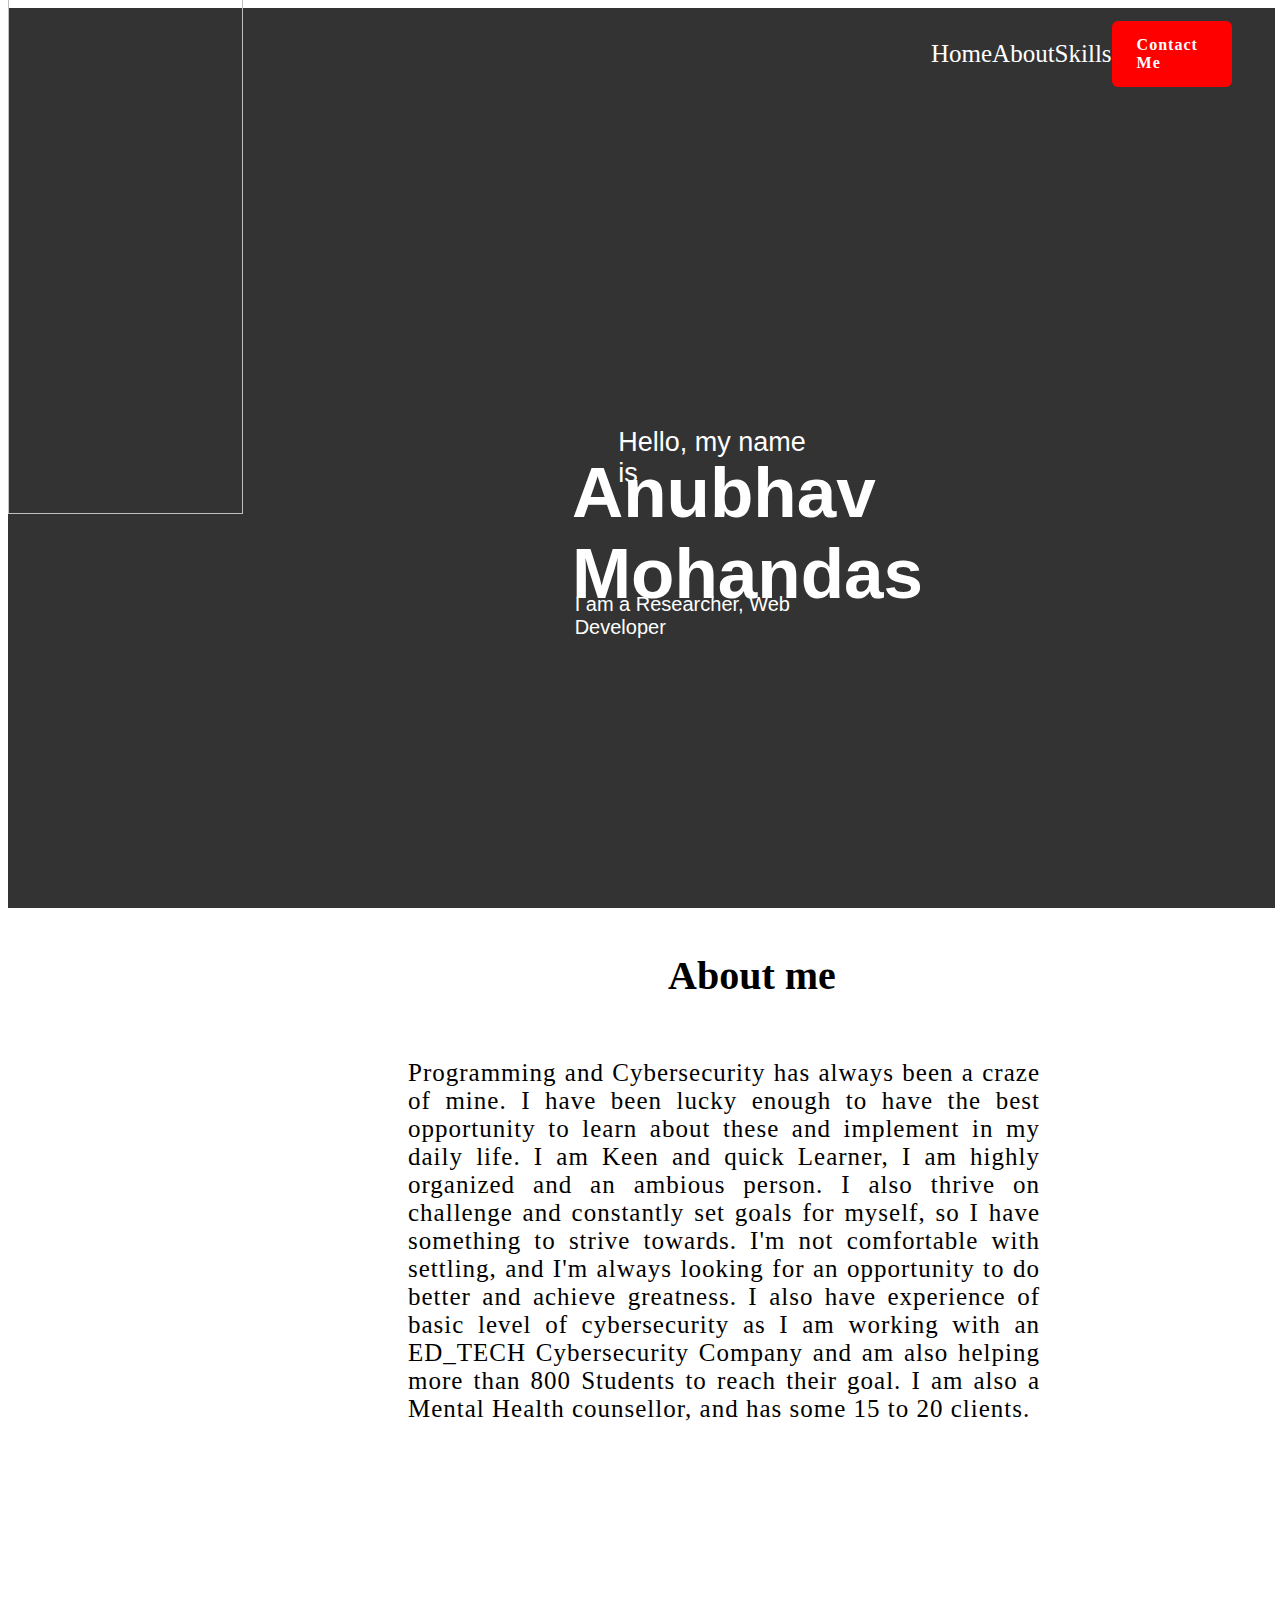
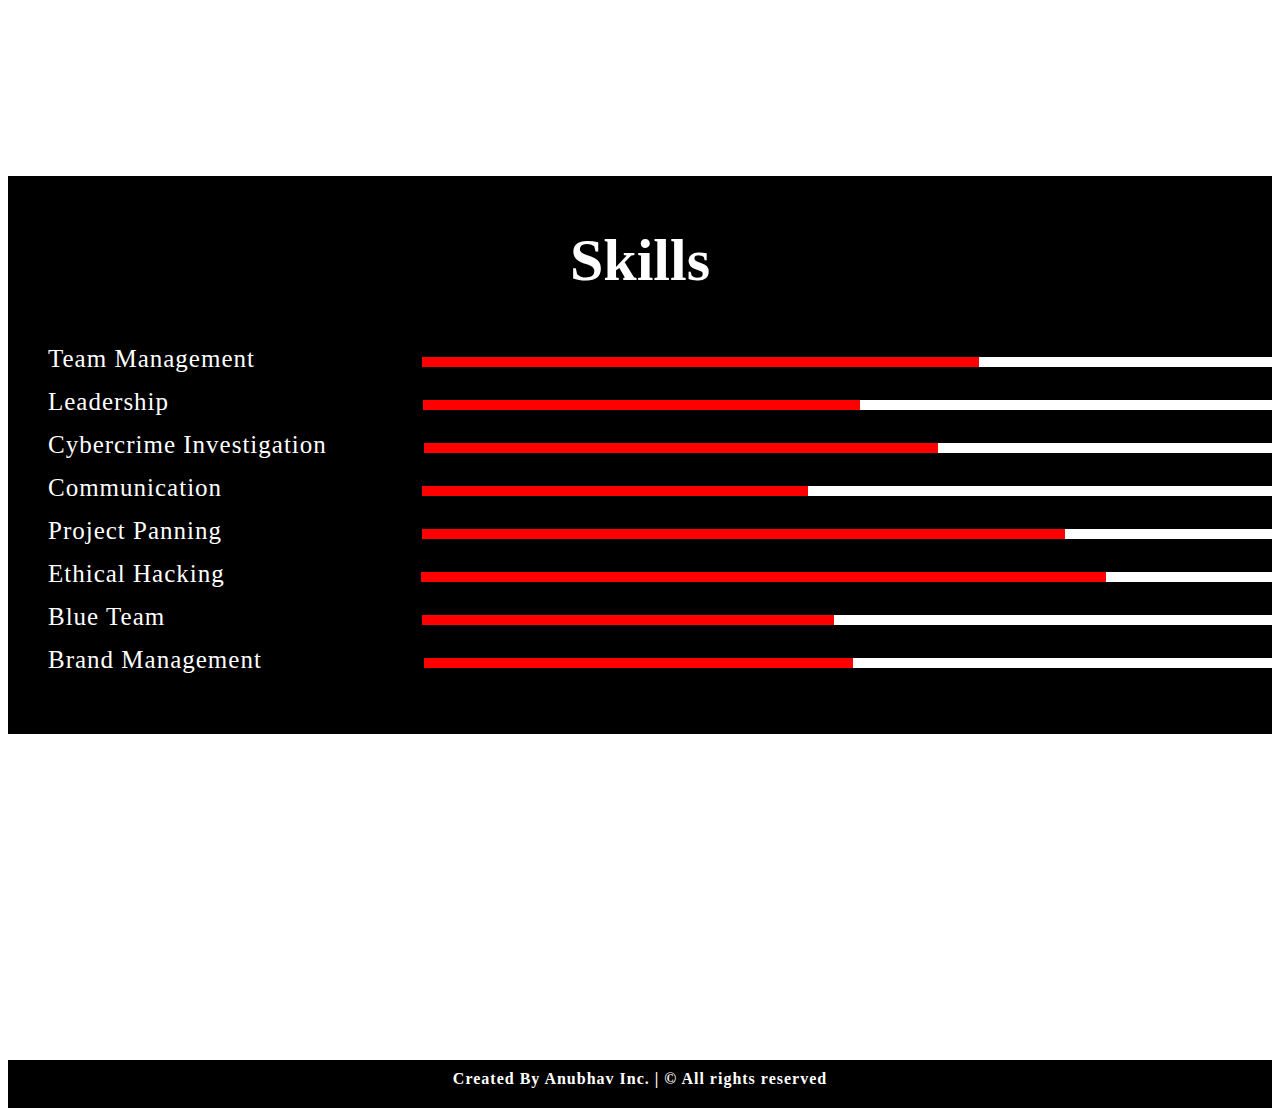
==== portfolio.html @ 2434340d "Portfolio" ====
<html>
    <head>
        <link href="portfolio.css" rel="stylesheet" type="text/css"/>
        <link href="F:\Edureka\Images\My Pic.jpg" rel="icon"/>
        <title> Anubhav Mohandas | Researcher</title>
    </head>
    <body>
        <div class= "main">
            <div class="image">
                <img src="F:\Telegram Files\photo_2021-03-17_21-30-08.jpg" height="62%">
            </div>
        <div class= "text1">
            Hello, my name is
        </div>
        <div class= "text2">
            Anubhav Mohandas
        </div>
        <div class= "text3">
            I am a Researcher, Web Developer
        </div>
        </div>

    <div class="section">
        <header id="header">
            <div class="title">
                <!-- <ul class = "more">
                    <li><a href="#home" class="menu-btn">Home</a></li>
                    <li><a href="#about" class="menu-btn">About</a></li>
                    <li><a href="#skills" class="menu-btn">Skills</a></li>
                </ul> -->
                <a href="#home" class="menubtn">Home</font></a>
                </div>
                <div>
                <a href="#about" class="menubtn">About</font></a>
                </div>
                <div>
                <a href="#skills" class="menubtn">Skills</font></a>
            </div>
            <div>
                <a href="contact.html" class="contact"><font color="#ffffff">Contact Me</font></a>
            </div>
            </div>
            

        </header>
        <div class="navigate">
            <h2 class="decor" id="about">About me</h2>
            <span>
                Programming and Cybersecurity has always been a craze of mine. I have been lucky enough to have the best opportunity to learn about these and implement in my daily life. I am Keen and quick Learner, I am highly organized and an ambious person. I also thrive on challenge and constantly set goals for myself, so I have something to strive towards. I'm not comfortable with settling, and I'm always looking for an opportunity to do better and achieve greatness. I also have experience of basic level of cybersecurity as I am working with an ED_TECH Cybersecurity Company and am also helping more than 800 Students to reach their goal. I am also a Mental Health counsellor, and has some 15 to 20 clients. 
            </span>
        </div>

        <div class="navigate">
            <div class="decor2" id="skills">
                <h2>Skills</h2> 
            
                <ul class="fsize">
                    <li>Team Management 
                    <div class="colorprog1"><div class="prog1"></div></div> </li>
                    <li>Leadership <div class="colorprog2"><div class="prog2"></div></div></li>
                    <li>Cybercrime Investigation <div class="colorprog3"><div class="prog3"></div></div></li>
                    <li>Communication <div class="colorprog4"><div class="prog4"></div></div></li>
                    <li>Project Panning <div class="colorprog5"><div class="prog5"></div></div></li>
                    <li>Ethical Hacking <div class="colorprog6"><div class="prog6"></div></div></li>
                    <li>Blue Team <div class="colorprog7"><div class="prog7"></div></div></li>
                    <li>Brand Management <div class="colorprog8"><div class="prog8"></div></div></li>
                </ul>
            </div>
        </div>
        <footer>
            <span> Created By Anubhav Inc. | &copy; All rights reserved</span>
        </footer>
    </body>
</html>
---- portfolio.css ----
html{
    scroll-behavior: smooth;
}
/* CSS Start */
a{
    text-decoration: none;
}

.main{
    position: absolute;
    margin-top:0;
    margin-left:0;
    width: 99%;
    height: 100%;
    background-color: #333;
    justify-content: center;
    align-items: center;
    display:flex;
    transition: 1%;

}

.image{
    position: relative;
    margin-top:444px;
    /* object-fit: cover; */
    float:left;
    width: 50%;
    height: 160%;
    /* margin-right: -50px; */
}
.section{
    position: relative;
    margin-left: 0;
    width: 100%;
    min-height: 100%;
    transition: 1s;
}

.section .more>lili{
    list-style: none;
    display: inline-block;
}

.section .title{
    display: flex;
    align-items: center;
    justify-content: space-between;
}
/* .section .more > li > a{
    display: block;
    color: #fff;
    font-size: 18px;
    font-weight: 500;
    margin-left: 25px;
    transition: color 0.3s
} */

#header {
    position: absolute;
    margin-top:-20px;
    margin-left: -34px;
    width: 95%;
    padding: 33px 57px;
    display: flex;
    justify-content: space-between;
    align-items: center;
    transition: 0.5s;
}
.contact{
    position: relative;
    display: inline-block;
    padding: 15px 25px;
    text-decoration: none;
    color: white;
    font-weight: bold;
    border-radius: 6px;
    letter-spacing: 1px;
    background-color:red;
}

.title{
    
    margin-left: 900px;
    /* color: white; */
}

.menubtn{
    font-size:25;
    color: white;
}
div{
    display:inline-block;
}

.text1{
    margin-top: 0px;
    margin-left: 0px;
    margin-right: -270px;
    margin-bottom: 0px;
    padding:0px;
    box-sizing: border-box;
    text-decoration: none;
    font-size: 27px;
    display:flex;
    color: white;
    background-size: cover;
    background-attachment: fixed;
    font-family: Arial, Helvetica, sans-serif;
    /* min-height: 500; */
}
.text2{
    margin-top: 150px;
    margin-left: 17px;
    margin-right: 73px;
    margin-bottom: 0px;
    padding:0px;
    box-sizing: border-box;
    text-decoration: none;
    font-size: 71px;
    font-weight: 600;
    display:flex;
    color: white;
    background-size: cover;
    background-attachment: fixed;
    font-family: Arial, Helvetica, sans-serif;
    min-height:auto;
}

.text3{
    margin-top: 320px;
    margin-left: -720px;
    margin-right: 400px;
    margin-bottom: 5px;
    padding:0px;
    box-sizing: border-box;
    text-decoration: none;
    font-size: 20px;
    display:flex;
    color: white;
    background-size: cover;
    background-attachment: fixed;
    font-family: Arial, Helvetica, sans-serif;
    /* min-height: 500; */
}

.navigate{
    position: relative;
    width:50%;
    height:100%;
    display:flex;
    align-items: center;
    display:inline-block;
    /* box-sizing: border-box; */
    border-color: red;
    border-width: 100px;

}

.navigate > span{
    position: relative;
    width: 100%;
    color:black;
    margin-top: 60px;
    margin-left: 400px;
    font-size: 25px;
    margin-right: 0px;
    margin-bottom: 0px;
    font-weight: normal;
    font-display: auto;
    display: inline-block;
    letter-spacing:1px;
    justify-content:center;
    text-align: justify;
}

.decor{
    position: relative;
    width: 100%;
    color:black;
    margin-top: 60px;
    font-size: 40px;
    margin-left: 660px;
    margin-right: 0px;
    margin-bottom: 0px;
 
}

.decor2{
    position: relative;
    width: 200%;
    height:auto;
    color: white;
    font-size: 40px;
    /* margin-top: 70px;
    margin-left: 403px;
    margin-right: 0px;
    margin-bottom: 0px; */
    background-color: black;
    border-width: 200%;

}
.decor2 > h2{
    text-align: center;
}

.fsize {
    font-size: 25px;
    list-style: none;
    padding-bottom: 20px;
}

li {
    letter-spacing: 1px;
    padding-bottom: 15px;
}


.colorprog1 {
    height: 10px;
    width:70%;
    background-color:white;
    margin-top:10px;
    margin-left:160px;
    margin-right:-590px;
}
.colorprog2 {
    height: 10px;
    width:70%;
    background-color:white;
    margin-top:10px;
    margin-left:247px;
    margin-right:-590px;
}.colorprog3 {
    height: 10px;
    width:70%;
    background-color:white;
    margin-top:10px;
    margin-left:90px;
    margin-right:-590px;
}.colorprog4 {
    height: 10px;
    width:70%;
    background-color:white;
    margin-top:10px;
    margin-left:193px;
    margin-right:-590px;
}.colorprog5 {
    height: 10px;
    width:70%;
    background-color:white;
    margin-top:10px;
    margin-left:193px;
    margin-right:-590px;
}.colorprog6 {
    height: 10px;
    width:70%;
    background-color:white;
    margin-top:10px;
    margin-left:189px;
    margin-right:-590px;
}
.colorprog7 {
    height: 10px;
    width:70%;
    background-color:white;
    margin-top:10px;
    margin-left:250px;
    margin-right:-590px;
}
.colorprog8 {
    height: 10px;
    width:70%;
    background-color:white;
    margin-top:10px;
    margin-left:155px;
    margin-right:-590px;
}
.prog1{
    height:100%;
    width:65%;
    background-color:red;
}
.prog2{
    height:100%;
    width:51%;
    background-color:red;
}
.prog3{
    height:100%;
    width:60%;
    background-color:red;
}
.prog4{
    height:100%;
    width:45%;
    background-color:red;
}
.prog5{
    height:100%;
    width:75%;
    background-color:red;
}
.prog6{
    height:100%;
    width:80%;
    background-color:red;
}
.prog7{
    height:100%;
    width:48%;
    background-color:red;
}
.prog8{
    height:100%;
    width:50%;
    background-color:red;
}

.decor3{
    position: relative;
    width: 100%;
    height:10px;
    color: rgb(0, 0, 0);
    font-size: 40px;
    margin-top: 0px;
    margin-left: 650px;
    margin-right: 0px;
    margin-bottom: 0px;
    background-color: rgb(255, 255, 255);
    border-width: 200%;
}

.decor3 > h2{
    text-align: center;
}
.personaldetails{
    position: relative;
    width: 90%;
    height:10px;
    color: rgb(0, 0, 0);
    font-size: 40px;
    margin-top: -650px;
    margin-left: 150px;
    margin-right: 0px;
    margin-bottom: 0px;
    background-color: rgb(255, 255, 255);
    border-width: 200%;
    font-weight: 500;
}
p{
    text-align: left;
    font-size:25px;
    font-weight:normal;
    /* margin-top:-550px;
    margin-left: 170px; */
}
.icons{
    display:flex;
    height:65px;
    align-items: center;
    width:10px;
}

.fas fa-user{
    font-size:25px;
    color:crimson;
    font-weight: 900;
    display:inline-block;
    font-style: normal;
    border:5px solid red
}



footer{
    background-color:black;
    color:white;
    width:100%;
    font-weight: bolder;
    text-align: center;
    letter-spacing: 1px;
    padding-top: 10px;
    padding-bottom: 20px;
}
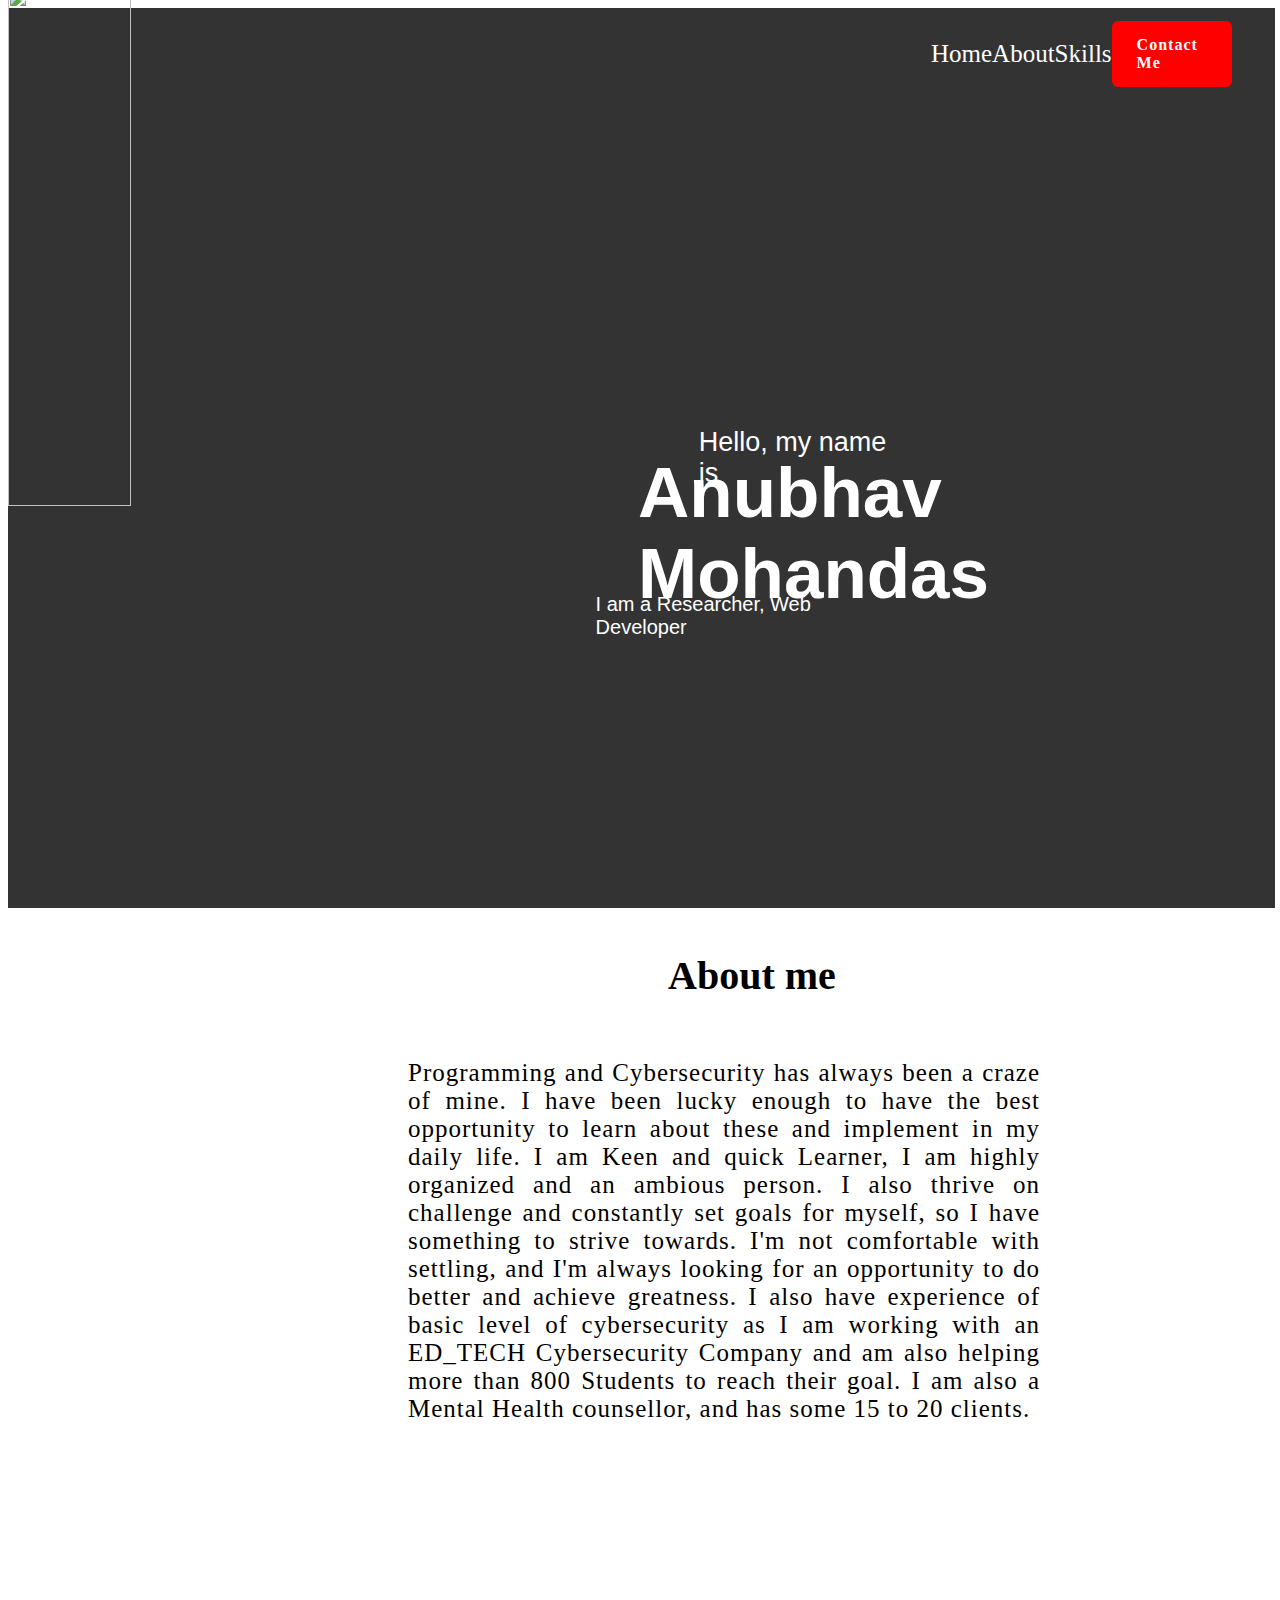
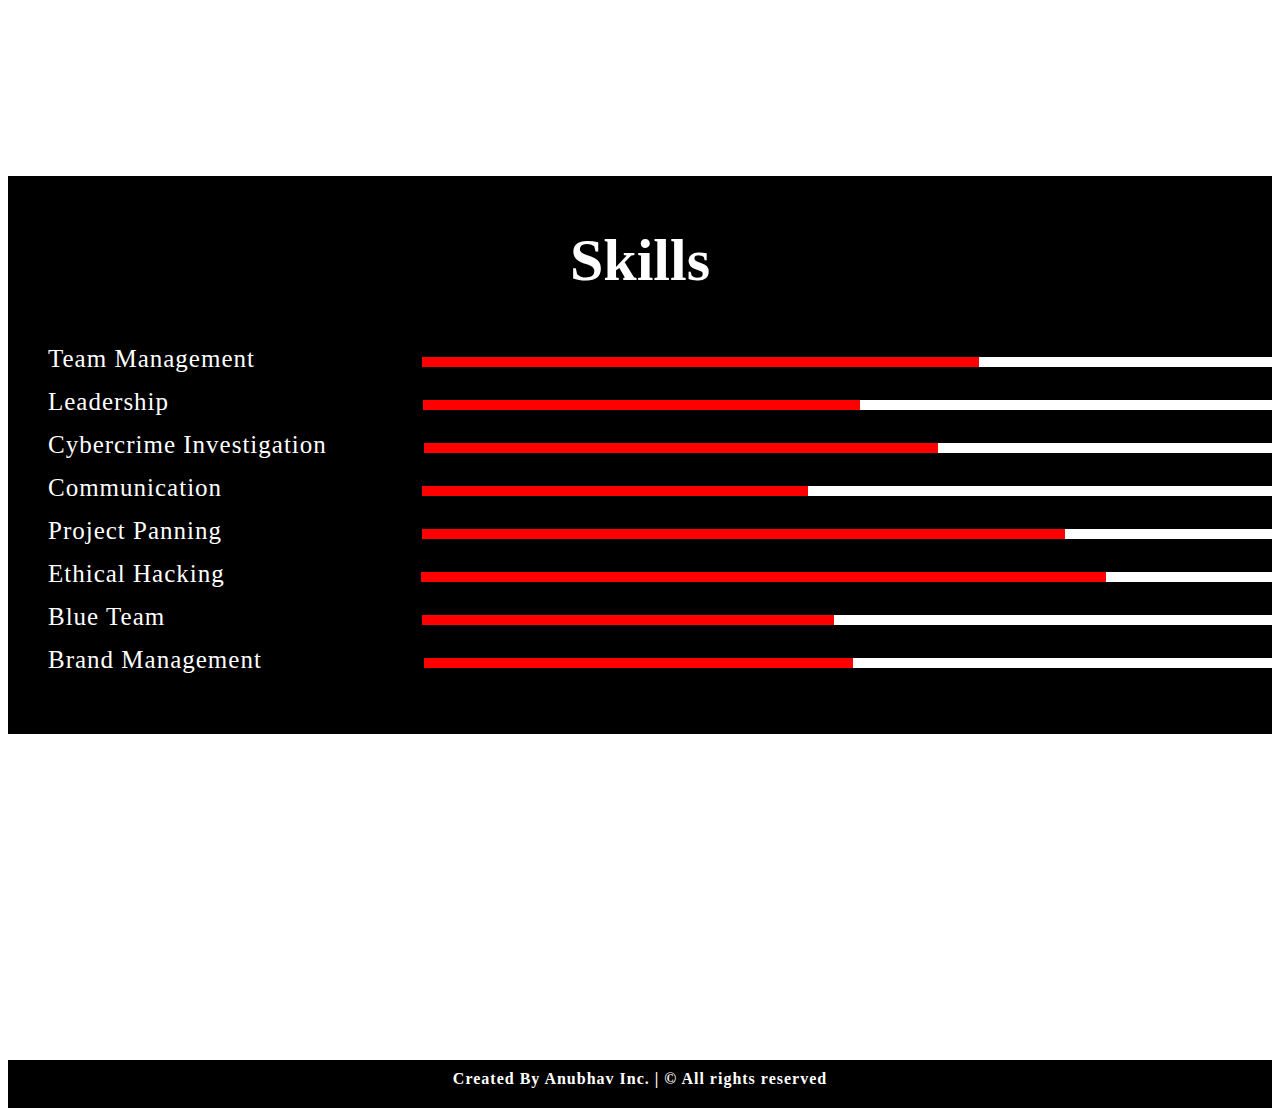
==== commit be8eec3d: "Portfolio" ====
--- a/portfolio.html
+++ b/portfolio.html
@@ -7,7 +7,7 @@
     <body>
         <div class= "main">
             <div class="image">
-                <img src="F:\Telegram Files\photo_2021-03-17_21-30-08.jpg" height="62%">
+                <img src="https://i.ibb.co/nPSxTLX/Snapchat-50829208-2.jpg" height="60%">
             </div>
         <div class= "text1">
             Hello, my name is
@@ -22,6 +22,7 @@
 
     <div class="section">
         <header id="header">
+            <div id="home"></div>
             <div class="title">
                 <!-- <ul class = "more">
                     <li><a href="#home" class="menu-btn">Home</a></li>
@@ -67,6 +68,7 @@
                 </ul>
             </div>
         </div>
+    </hr>
         <footer>
             <span> Created By Anubhav Inc. | &copy; All rights reserved</span>
         </footer>
--- a/portfolio.css
+++ b/portfolio.css
@@ -22,12 +22,12 @@
 
 .image{
     position: relative;
-    margin-top:444px;
+    margin-top:500px;
     /* object-fit: cover; */
     float:left;
-    width: 50%;
+    width: 30%;
     height: 160%;
-    /* margin-right: -50px; */
+    margin-right: 350px;
 }
 .section{
     position: relative;
@@ -37,7 +37,7 @@
     transition: 1s;
 }
 
-.section .more>lili{
+.section .more>li{
     list-style: none;
     display: inline-block;
 }
@@ -371,7 +371,24 @@
     border:5px solid red
 }
 
-
+.getintouch{
+    position: relative;
+    width:50%;
+    height:10%;
+    align-items: center;
+    border-width: 100px;
+    border: 1px solid red;
+    
+}
+.getintouch > goto{
+    position: absolute;
+    width:55%;
+    height:10%;
+    align-items: center;
+    border-width: 100px;
+    border: 1px solid red;
+    /* margin-right: 10px; */
+}
 
 footer{
     background-color:black;
